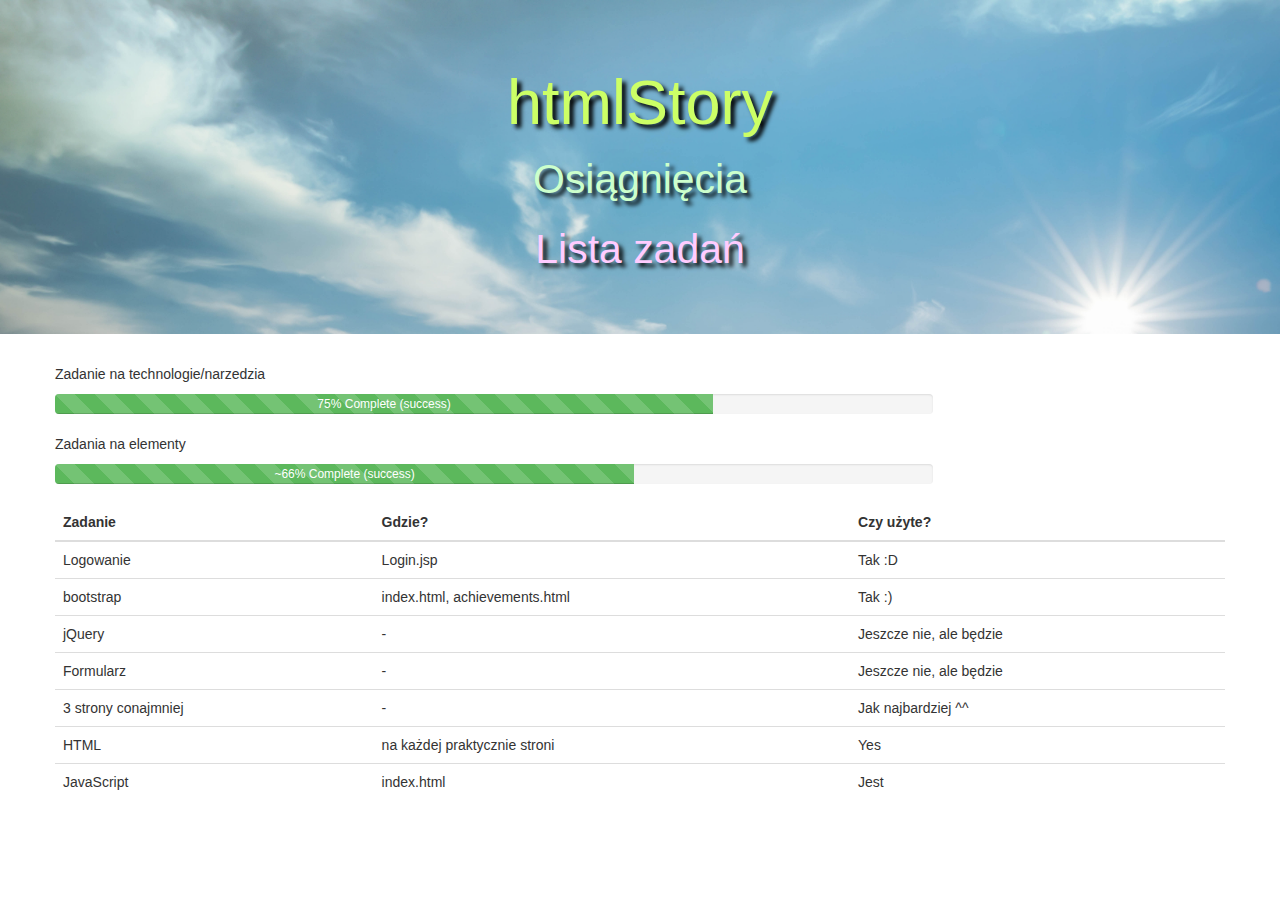
==== achievements.html @ 16aa9377 "Required tasks" ====
<!DOCTYPE html>
<html lang="pl">
<head>
  <title>Bootstrap Example</title>
  <meta charset="utf-8">
  <meta name="viewport" content="width=device-width, initial-scale=1">
  <link rel="stylesheet" href="https://maxcdn.bootstrapcdn.com/bootstrap/3.3.7/css/bootstrap.min.css">
  <link rel="stylesheet" href="style-sheet-achiev.css">
  <script src="https://ajax.googleapis.com/ajax/libs/jquery/3.2.0/jquery.min.js"></script>
  <script src="https://maxcdn.bootstrapcdn.com/bootstrap/3.3.7/js/bootstrap.min.js"></script>

</head>
<body>
  <div class="jumbotron text-center">
    <h1><font color=#ccff66>htmlStory</font></br>
    <small><font color=#ccffcc>Osiągnięcia</font></br>
    <font color=#ffccff>Lista zadań</font></small></h1></center>
  </div>

  <!-- <div class="progress" style="width: 75%">
    <div class="progress-bar progress-bar-success progress-bar-striped active" role="progressbar"
    aria-valuenow="40" aria-valuemin="0" aria-valuemax="100" style="width:29%">
    ~66% Complete (success) Zadania na elementy 2/3
  </div> -->

  <!-- <div class="progress" style="width: 75%">
    <div class="progress-bar progress-bar-success progress-bar-striped active" role="progressbar"
    aria-valuenow="40" aria-valuemin="0" aria-valuemax="100" style="width:29%">
    75% Complete (success) Zadanie na technologie/narzedzia 3/4
  </div> -->

  <div class="container">
  <div class="row">
    <div class="col-12">
      <p>Zadanie na technologie/narzedzia</p>
      <div class="progress" style="width: 75%">
      <div class="progress-bar progress-bar-success progress-bar-striped active" role="progressbar"
      aria-valuenow="40" aria-valuemin="0" aria-valuemax="100" style="width:75%">
      75% Complete (success)</div>
  </div>
</div>
</div>
  <div class="row">
    <div class="col-12">
      <p>Zadania na elementy</p>
      <div class="progress" style="width: 75%">
        <div class="progress-bar progress-bar-success progress-bar-striped active" role="progressbar"
        aria-valuenow="40" aria-valuemin="0" aria-valuemax="100" style="width:66%">
        ~66% Complete (success)</div>
      </div>
    </div>
    </div>
  <div class="row">
    <div class="col-12"><table class="table">
       <thead>
         <tr>
           <th>Zadanie</th>
           <th>Gdzie?</th>
           <th>Czy użyte?</th>
         </tr>
       </thead>
       <tbody>
         <tr>
           <td>Logowanie</td>
           <td>Login.jsp</td>
           <td>Tak :D</td>
         </tr>
         <tr>
           <td>bootstrap</td>
           <td>index.html, achievements.html</td>
           <td>Tak :)</td>
         </tr>
         <tr>
           <td>jQuery</td>
           <td> - </td>
           <td>Jeszcze nie, ale będzie</td>
         </tr>
         <tr>
           <td>Formularz</td>
           <td> - </td>
           <td>Jeszcze nie, ale będzie</td>
         </tr>
         <tr>
           <td>3 strony conajmniej</td>
           <td> - </td>
           <td>Jak najbardziej ^^</td>
         </tr>
         <tr>
           <td>HTML</td>
           <td> na każdej praktycznie stroni </td>
           <td> Yes </td>
         </tr>
         <tr>
           <td>JavaScript</td>
           <td> index.html </td>
           <td> Jest </td>
         </tr>
       </tbody>
     </table>
    </div></div>
  </div>
</div>

<!-- <table class="table">
   <thead>
     <tr>
       <th>Zadanie</th>
       <th>Gdzie?</th>
       <th>Czy użyte?</th>
     </tr>
   </thead>
   <tbody>
     <tr>
       <td>Logowanie</td>
       <td>Login.jsp</td>
       <td>Tak :D</td>
     </tr>
     <tr>
       <td>bootstrap</td>
       <td>index.html, achievements.html</td>
       <td>Tak :)</td>
     </tr>
     <tr>
       <td>jQuery</td>
       <td> - </td>
       <td>Jeszcze nie, ale będzie</td>
     </tr>
     <tr>
       <td>Formularz</td>
       <td> - </td>
       <td>Jeszcze nie, ale będzie</td>
     </tr>
     <tr>
       <td>3 strony conajmniej</td>
       <td> - </td>
       <td>Jak najbardziej ^^</td>
     </tr>
     <tr>
       <td>HTML</td>
       <td> na każdej praktycznie stroni </td>
       <td> Yes </td>
     </tr>
     <tr>
       <td>JavaScript</td>
       <td> index.html </td>
       <td> Jest </td>
     </tr>
   </tbody>
 </table>
</div> -->

</body>
</html>
---- style-sheet-achiev.css ----
.jumbotron{
  background-image: url(images/larisa-birta-127432.jpg);
  /*background-size: contain;*/
  text-shadow: black 0.3em 0.3em 0.3em;
  background-color: #6699ff;
  background-repeat: no-repeat;
  background-size: 100%;

}

/*source: https://stackoverflow.com/questions/10099422/flushing-footer-to-bottom-of-the-page-twitter-bootstrap*/
html, body {
  height: 100%;
}

#wrap {
  min-height: 100%;
}

#main {
  overflow:auto;
  padding-bottom:150px; /* this needs to be bigger than footer height*/
}

.footer {
  position: relative;
  margin-top: -150px; /* negative value of footer height */
  height: 150px;
  clear:both;
  padding-top:20px;
}
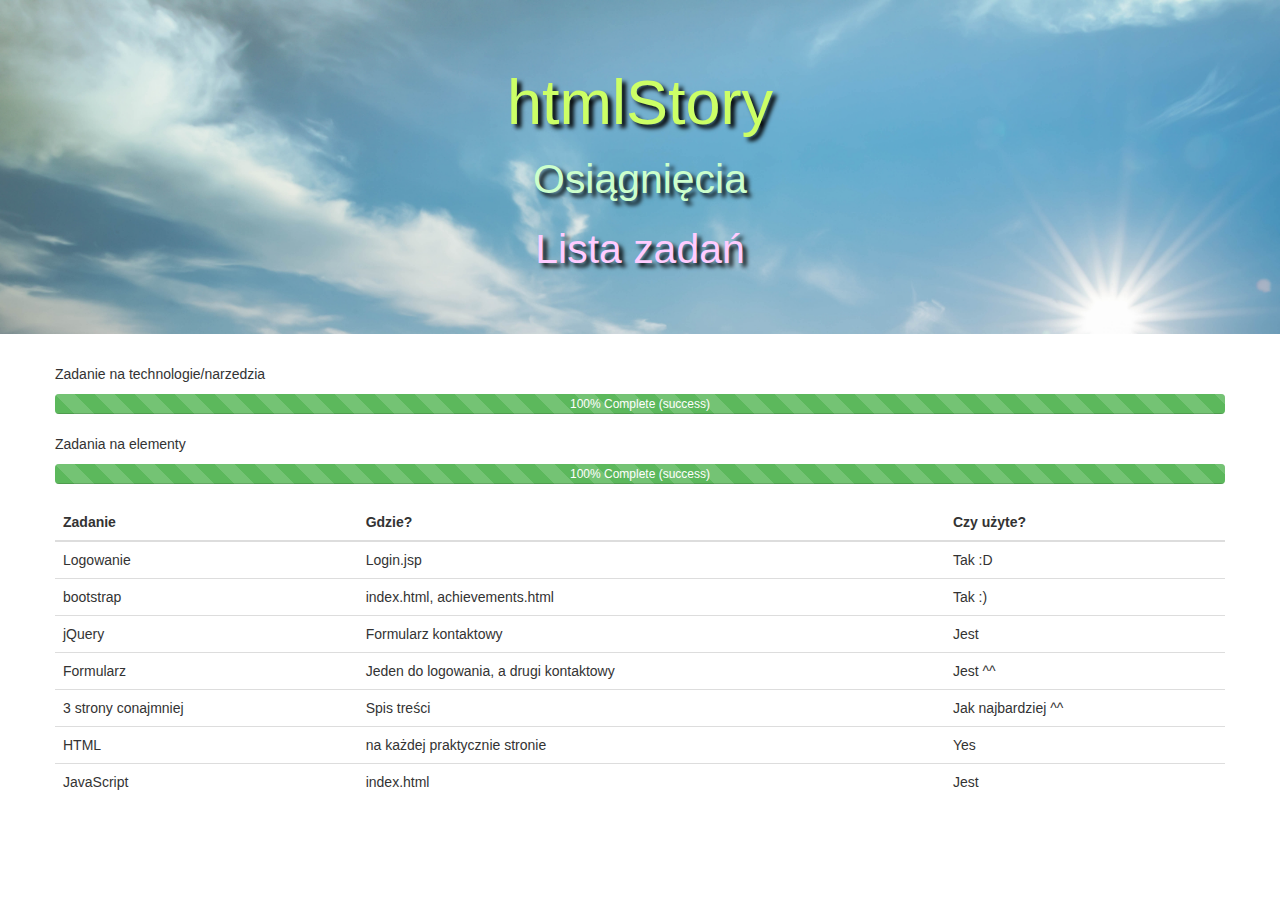
==== commit ad17381e: "Targets upload" ====
--- a/achievements.html
+++ b/achievements.html
@@ -33,20 +33,20 @@
   <div class="row">
     <div class="col-12">
       <p>Zadanie na technologie/narzedzia</p>
-      <div class="progress" style="width: 75%">
+      <div class="progress" style="width: 100%">
       <div class="progress-bar progress-bar-success progress-bar-striped active" role="progressbar"
-      aria-valuenow="40" aria-valuemin="0" aria-valuemax="100" style="width:75%">
-      75% Complete (success)</div>
+      aria-valuenow="40" aria-valuemin="0" aria-valuemax="100" style="width:100%">
+      100% Complete (success)</div>
   </div>
 </div>
 </div>
   <div class="row">
     <div class="col-12">
       <p>Zadania na elementy</p>
-      <div class="progress" style="width: 75%">
+      <div class="progress" style="width: 100%">
         <div class="progress-bar progress-bar-success progress-bar-striped active" role="progressbar"
-        aria-valuenow="40" aria-valuemin="0" aria-valuemax="100" style="width:66%">
-        ~66% Complete (success)</div>
+        aria-valuenow="40" aria-valuemin="0" aria-valuemax="100" style="width:100%">
+        100% Complete (success)</div>
       </div>
     </div>
     </div>
@@ -72,22 +72,22 @@
          </tr>
          <tr>
            <td>jQuery</td>
-           <td> - </td>
-           <td>Jeszcze nie, ale będzie</td>
+           <td> Formularz kontaktowy </td>
+           <td>Jest</td>
          </tr>
          <tr>
            <td>Formularz</td>
-           <td> - </td>
-           <td>Jeszcze nie, ale będzie</td>
+           <td>Jeden do logowania, a drugi kontaktowy</td>
+           <td>Jest ^^</td>
          </tr>
          <tr>
            <td>3 strony conajmniej</td>
-           <td> - </td>
+           <td> Spis treści </td>
            <td>Jak najbardziej ^^</td>
          </tr>
          <tr>
            <td>HTML</td>
-           <td> na każdej praktycznie stroni </td>
+           <td> na każdej praktycznie stronie </td>
            <td> Yes </td>
          </tr>
          <tr>
--- a/style-sheet-achiev.css
+++ b/style-sheet-achiev.css
@@ -22,10 +22,16 @@
   padding-bottom:150px; /* this needs to be bigger than footer height*/
 }
 
+/*
+* source https://codepen.io/cbracco/pen/zekgx
+*/
+
 .footer {
-  position: relative;
-  margin-top: -150px; /* negative value of footer height */
-  height: 150px;
-  clear:both;
-  padding-top:20px;
+  position: absolute;
+  right: 0;
+  bottom: 0;
+  left: 0;
+  padding: 1rem;
+  background-color: #efefef;
+  text-align: center;
 }
